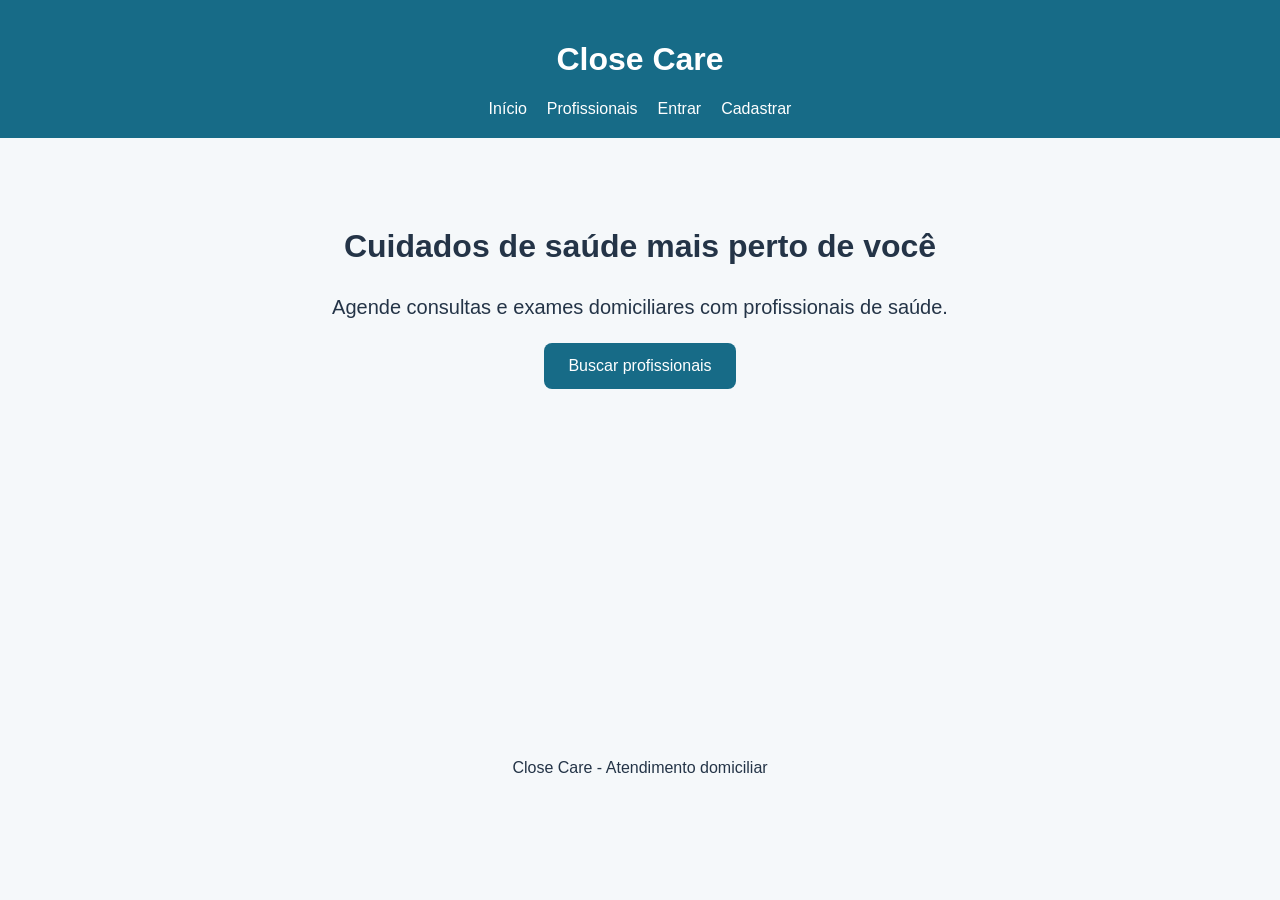
==== app/CloseCare/frontend/index.html @ b2e11e47 "Add files via upload" ====
<!DOCTYPE html>
<html lang="pt-BR">
<head>
    <meta charset="UTF-8">
    <meta name="viewport" content="width=device-width, initial-scale=1.0">
    <title>Close Care - Início</title>
    <link rel="stylesheet" href="css/style.css">
    <script src="js/app.js" defer></script>
</head>
<body>
    <header>
        <h1>Close Care</h1>
        <nav aria-label="Navegação principal">
            <a href="index.html">Início</a>
            <a href="profissionais.html">Profissionais</a>
            <a href="login.html">Entrar</a>
            <a href="cadastro.html">Cadastrar</a>
        </nav>
    </header>

    <main>
        <section class="apresentacao">
            <h2>Cuidados de saúde mais perto de você</h2>
            <p>
                Agende consultas e exames domiciliares
                com profissionais de saúde.
            </p>
            <a class="botao" href="profissionais.html">
                Buscar profissionais
            </a>
        </section>
    </main>

    <footer>
        <p>Close Care - Atendimento domiciliar</p>
    </footer>
</body>
</html>
---- app/CloseCare/frontend/css/style.css ----
* {
    box-sizing: border-box;
}

body {
    margin: 0;
    font-family: Arial, sans-serif;
    background-color: #f5f8fa;
    color: #243447;
}

header {
    background-color: #176b87;
    color: white;
    padding: 20px;
    text-align: center;
}

nav {
    display: flex;
    justify-content: center;
    flex-wrap: wrap;
    gap: 20px;
}

nav a {
    color: white;
    text-decoration: none;
}

nav a:hover {
    text-decoration: underline;
}

main {
    min-height: 65vh;
    padding: 40px 20px;
}

.apresentacao {
    max-width: 700px;
    margin: 50px auto;
    text-align: center;
}

.apresentacao h2 {
    font-size: 32px;
}

.apresentacao p {
    font-size: 20px;
    line-height: 1.6;
}

.botao {
    display: inline-block;
    background-color: #176b87;
    color: white;
    padding: 14px 24px;
    border-radius: 8px;
    text-decoration: none;
}

.botao:hover {
    background-color: #10516a;
}

footer {
    padding: 20px;
    text-align: center;
}
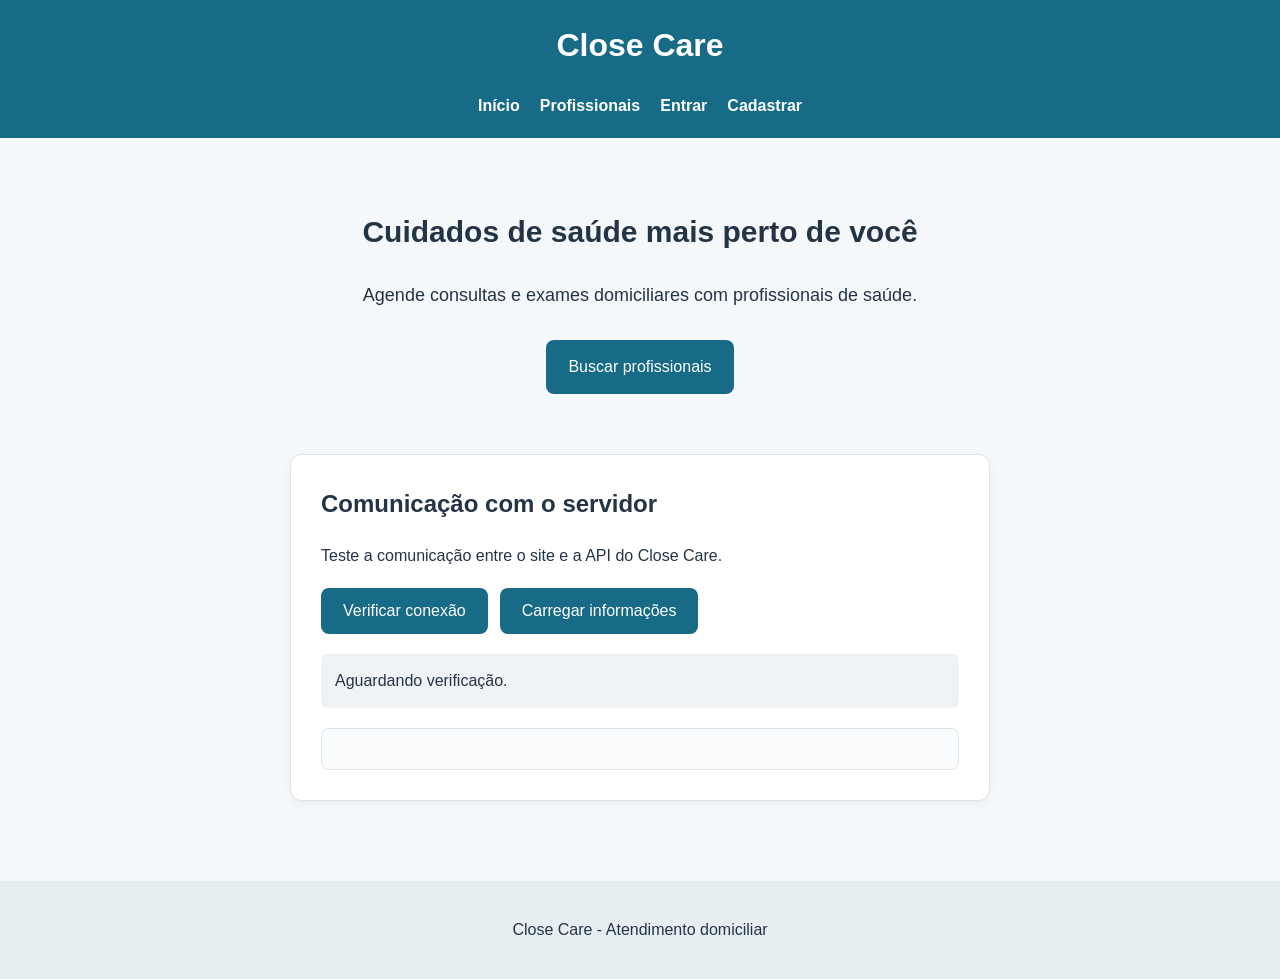
==== commit f3ff80e1: "Conexao entre backend, frontend e banco de dados" ====
--- a/app/CloseCare/frontend/index.html
+++ b/app/CloseCare/frontend/index.html
@@ -3,14 +3,23 @@
 <html lang="pt-BR">
 <head>
     <meta charset="UTF-8">
-    <meta name="viewport" content="width=device-width, initial-scale=1.0">
+
+    <meta name="viewport"
+          content="width=device-width, initial-scale=1.0">
+
     <title>Close Care - Início</title>
+
     <link rel="stylesheet" href="css/style.css">
+    <script src="js/api.js" defer></script>
     <script src="js/app.js" defer></script>
+    
 </head>
+
 <body>
+
     <header>
         <h1>Close Care</h1>
+
         <nav aria-label="Navegação principal">
             <a href="index.html">Início</a>
             <a href="profissionais.html">Profissionais</a>
@@ -20,20 +29,62 @@
     </header>
 
     <main>
+
         <section class="apresentacao">
+
             <h2>Cuidados de saúde mais perto de você</h2>
+
             <p>
                 Agende consultas e exames domiciliares
                 com profissionais de saúde.
             </p>
+
             <a class="botao" href="profissionais.html">
                 Buscar profissionais
             </a>
+
         </section>
+
+        <section class="teste-api">
+
+            <h2>Comunicação com o servidor</h2>
+
+            <p>
+                Teste a comunicação entre o site
+                e a API do Close Care.
+            </p>
+
+            <div class="acoes-api">
+
+                <button id="btn-conexao" type="button">
+                    Verificar conexão
+                </button>
+
+                <button id="btn-informacoes" type="button">
+                    Carregar informações
+                </button>
+
+            </div>
+
+            <p id="resultado-conexao"
+               class="resultado"
+               role="status"
+               aria-live="polite">
+                Aguardando verificação.
+            </p>
+
+            <div id="informacoes-sistema"
+                 class="informacoes-sistema"
+                 aria-live="polite">
+            </div>
+
+        </section>
+
     </main>
 
     <footer>
         <p>Close Care - Atendimento domiciliar</p>
     </footer>
+
 </body>
 </html>
--- a/app/CloseCare/frontend/css/style.css
+++ b/app/CloseCare/frontend/css/style.css
@@ -1,4 +1,3 @@
-
 * {
     box-sizing: border-box;
 }
@@ -8,6 +7,7 @@
     font-family: Arial, sans-serif;
     background-color: #f5f8fa;
     color: #243447;
+    line-height: 1.6;
 }
 
 header {
@@ -15,6 +15,10 @@
     color: white;
     padding: 20px;
     text-align: center;
+}
+
+header h1 {
+    margin-top: 0;
 }
 
 nav {
@@ -27,6 +31,7 @@
 nav a {
     color: white;
     text-decoration: none;
+    font-weight: bold;
 }
 
 nav a:hover {
@@ -34,39 +39,133 @@
 }
 
 main {
-    min-height: 65vh;
-    padding: 40px 20px;
+    max-width: 1000px;
+    min-height: 70vh;
+    margin: auto;
+    padding: 30px 20px;
 }
 
 .apresentacao {
-    max-width: 700px;
-    margin: 50px auto;
     text-align: center;
+    margin: 40px auto 60px;
 }
 
 .apresentacao h2 {
-    font-size: 32px;
+    font-size: 30px;
 }
 
 .apresentacao p {
-    font-size: 20px;
-    line-height: 1.6;
+    font-size: 18px;
+    margin-bottom: 30px;
 }
 
-.botao {
+.botao,
+button {
     display: inline-block;
     background-color: #176b87;
     color: white;
-    padding: 14px 24px;
+    border: none;
     border-radius: 8px;
+    padding: 14px 22px;
+    font-size: 16px;
     text-decoration: none;
+    cursor: pointer;
 }
 
-.botao:hover {
+.botao:hover,
+button:hover {
     background-color: #10516a;
+}
+
+button:disabled {
+    opacity: 0.6;
+    cursor: wait;
+}
+
+button:focus-visible,
+a:focus-visible {
+    outline: 3px solid #f0b429;
+    outline-offset: 3px;
+}
+
+.teste-api {
+    max-width: 700px;
+    margin: 0 auto 50px;
+    padding: 30px;
+    background-color: white;
+    border: 1px solid #dce4e8;
+    border-radius: 12px;
+    box-shadow: 0 3px 10px rgba(0, 0, 0, 0.05);
+}
+
+.teste-api h2 {
+    margin-top: 0;
+}
+
+.acoes-api {
+    display: flex;
+    flex-wrap: wrap;
+    gap: 12px;
+    margin-top: 20px;
+}
+
+.resultado {
+    margin-top: 20px;
+    padding: 14px;
+    background-color: #f0f3f5;
+    border-radius: 6px;
+}
+
+.sucesso {
+    background-color: #e7f6ec;
+    color: #176b42;
+}
+
+.erro {
+    background-color: #fdeaea;
+    color: #a61b1b;
+}
+
+.informacoes-sistema {
+    margin-top: 20px;
+}
+
+.informacoes-sistema:not(:empty) {
+    padding: 20px;
+    border: 1px solid #dce4e8;
+    border-radius: 8px;
+    background-color: #f9fbfc;
+}
+
+.informacoes-sistema h3 {
+    margin-top: 0;
+    color: #176b87;
+}
+
+.informacoes-sistema ul {
+    padding-left: 25px;
 }
 
 footer {
     padding: 20px;
     text-align: center;
+    background-color: #e7eef2;
 }
+
+@media (max-width: 600px) {
+    .apresentacao h2 {
+        font-size: 25px;
+    }
+
+    .teste-api {
+        padding: 20px;
+    }
+
+    .acoes-api {
+        flex-direction: column;
+    }
+
+    .acoes-api button {
+        width: 100%;
+    }
+}
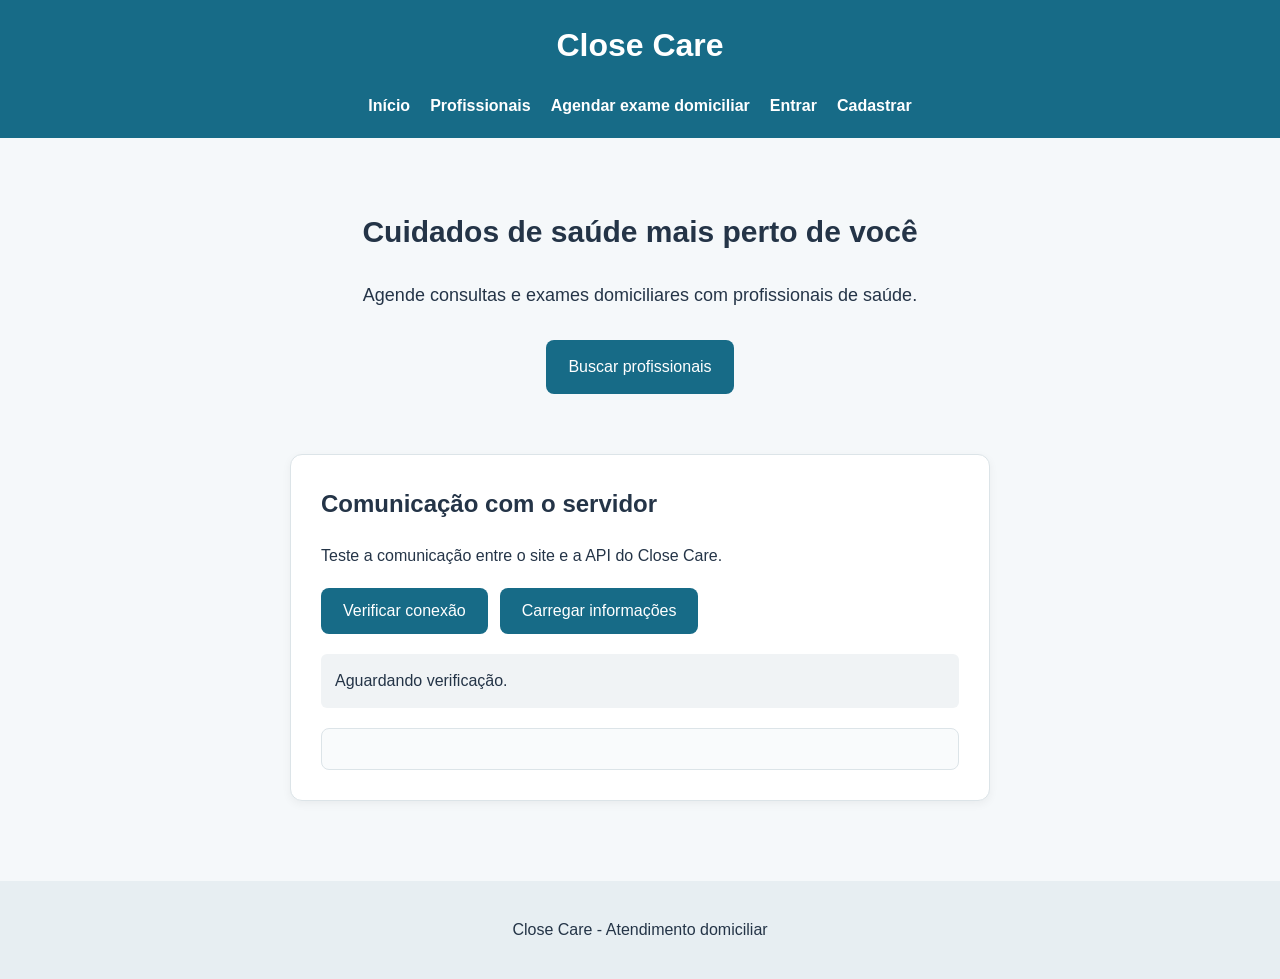
==== commit fea72db1: "Agendamento de exame e escolha de horario" ====
--- a/app/CloseCare/frontend/index.html
+++ b/app/CloseCare/frontend/index.html
@@ -23,6 +23,7 @@
         <nav aria-label="Navegação principal">
             <a href="index.html">Início</a>
             <a href="profissionais.html">Profissionais</a>
+            <a href="exames.html">Agendar exame domiciliar</a>
             <a href="login.html">Entrar</a>
             <a href="cadastro.html">Cadastrar</a>
         </nav>
--- a/app/CloseCare/frontend/css/style.css
+++ b/app/CloseCare/frontend/css/style.css
@@ -169,3 +169,749 @@
         width: 100%;
     }
 }
+
+.cadastro-container {
+    max-width: 600px;
+    margin: 30px auto 60px;
+    padding: 35px;
+    background-color: white;
+    border: 1px solid #dce4e8;
+    border-radius: 12px;
+    box-shadow: 0 3px 12px rgba(0, 0, 0, 0.06);
+}
+
+.cadastro-container h2 {
+    margin-top: 0;
+    color: #176b87;
+}
+
+.cadastro-container h3 {
+    margin-top: 30px;
+    font-size: 19px;
+    color: #176b87;
+}
+
+.campo {
+    display: flex;
+    flex-direction: column;
+    gap: 7px;
+    margin-bottom: 20px;
+}
+
+.campo label {
+    font-weight: bold;
+}
+
+.campo input,
+.campo select {
+    width: 100%;
+    min-height: 46px;
+    padding: 12px;
+    border: 1px solid #9caab3;
+    border-radius: 7px;
+    background-color: white;
+    color: #243447;
+    font-size: 16px;
+}
+
+.campo input:focus,
+.campo select:focus {
+    outline: 3px solid #aed9e8;
+    border-color: #176b87;
+}
+
+.campo small {
+    color: #52616b;
+}
+
+.cadastro-container button[type="submit"] {
+    width: 100%;
+    min-height: 48px;
+    margin-top: 10px;
+}
+
+.link-login {
+    margin-top: 25px;
+    text-align: center;
+}
+
+[hidden] {
+    display: none !important;
+}
+
+@media (max-width: 600px) {
+    .cadastro-container {
+        padding: 20px;
+        margin: 15px auto 40px;
+    }
+}
+
+.login-container,
+.painel-container {
+    max-width: 600px;
+    margin: 40px auto 60px;
+    padding: 35px;
+    background-color: white;
+    border: 1px solid #dce4e8;
+    border-radius: 12px;
+    box-shadow: 0 3px 12px rgba(0, 0, 0, 0.06);
+}
+
+.login-container h2,
+.painel-container h2 {
+    margin-top: 0;
+    color: #176b87;
+}
+
+.login-container button[type="submit"] {
+    width: 100%;
+    margin-top: 10px;
+    min-height: 48px;
+}
+
+.link-cadastro {
+    margin-top: 25px;
+    text-align: center;
+}
+
+.dados-perfil {
+    margin: 25px 0;
+    padding: 20px;
+    background-color: #f5f8fa;
+    border-radius: 8px;
+}
+
+.dados-perfil p {
+    margin: 12px 0;
+}
+
+#area-paciente,
+#area-profissional {
+    margin: 25px 0;
+    padding: 20px;
+    border: 1px solid #dce4e8;
+    border-radius: 8px;
+}
+
+#btn-sair {
+    background-color: #a61b1b;
+}
+
+#btn-sair:hover {
+    background-color: #841616;
+}
+
+[hidden] {
+    display: none !important;
+}
+
+@media (max-width: 600px) {
+
+    .login-container,
+    .painel-container {
+        margin: 15px auto 40px;
+        padding: 20px;
+    }
+}
+
+
+.pesquisa-container,
+.resultados-container {
+    max-width: 900px;
+    margin: 30px auto;
+}
+
+.pesquisa-container {
+    padding: 30px;
+    background-color: white;
+    border: 1px solid #dce4e8;
+    border-radius: 12px;
+}
+
+.pesquisa-container h2 {
+    margin-top: 0;
+    color: #176b87;
+}
+
+.acoes-pesquisa {
+    display: flex;
+    flex-wrap: wrap;
+    gap: 12px;
+}
+
+#btn-limpar {
+    background-color: #52616b;
+}
+
+#btn-limpar:hover {
+    background-color: #364550;
+}
+
+.resultados-container h2 {
+    color: #176b87;
+}
+
+#resultado-pesquisa {
+    margin-bottom: 20px;
+}
+
+.lista-profissionais {
+    display: grid;
+    grid-template-columns: repeat(2, minmax(0, 1fr));
+    gap: 20px;
+}
+
+.card-profissional {
+    padding: 25px;
+    background-color: white;
+    border: 1px solid #dce4e8;
+    border-radius: 12px;
+    box-shadow: 0 3px 10px rgba(0, 0, 0, 0.05);
+}
+
+.card-profissional h3 {
+    margin-top: 0;
+    color: #176b87;
+}
+
+.card-profissional p {
+    margin: 10px 0;
+}
+
+#mensagem-filtro {
+    color: #a61b1b;
+}
+
+@media (max-width: 700px) {
+    .lista-profissionais {
+        grid-template-columns: 1fr;
+    }
+
+    .pesquisa-container {
+        padding: 20px;
+    }
+
+    .acoes-pesquisa {
+        flex-direction: column;
+    }
+
+    .acoes-pesquisa button {
+        width: 100%;
+    }
+}
+
+
+.botao-horarios {
+    margin-top: 15px;
+    font-size: 15px;
+}
+
+.agendamento-container {
+    max-width: 750px;
+    margin: 30px auto;
+    padding: 35px;
+    background-color: white;
+    border: 1px solid #dce4e8;
+    border-radius: 12px;
+}
+
+.agendamento-container h2,
+.agendamento-container h3 {
+    color: #176b87;
+}
+
+.profissional-selecionado {
+    padding: 20px;
+    margin-bottom: 30px;
+    background-color: #f5f8fa;
+    border-radius: 10px;
+}
+
+.profissional-selecionado h3 {
+    margin-top: 0;
+}
+
+.lista-horarios {
+    display: grid;
+    grid-template-columns: repeat(3, minmax(0, 1fr));
+    gap: 12px;
+    margin: 20px 0;
+}
+
+.horario-opcao {
+    padding: 15px 10px;
+    background-color: #eef5f8;
+    color: #176b87;
+    border: 2px solid #b8d3df;
+    border-radius: 8px;
+    font-weight: bold;
+}
+
+.horario-opcao:hover {
+    background-color: #d5e9f1;
+}
+
+.horario-opcao[aria-pressed="true"] {
+    background-color: #176b87;
+    color: white;
+    border-color: #10516a;
+}
+
+.resumo-selecao {
+    margin-top: 30px;
+    padding: 20px;
+    background-color: #eef5f8;
+    border: 1px solid #a8cbd9;
+    border-radius: 10px;
+}
+
+.resumo-selecao h3 {
+    margin-top: 0;
+}
+
+.aviso-agendamento {
+    color: #52616b;
+    font-size: 14px;
+}
+
+.link-voltar {
+    display: inline-block;
+    margin-top: 25px;
+    color: #176b87;
+    font-weight: bold;
+}
+
+@media (max-width: 600px) {
+    .agendamento-container {
+        padding: 20px;
+        margin: 15px auto;
+    }
+
+    .lista-horarios {
+        grid-template-columns: repeat(2, minmax(0, 1fr));
+    }
+}
+
+
+#btn-confirmar {
+    width: 100%;
+    margin-top: 15px;
+    background-color: #176b42;
+    color: white;
+    padding: 15px;
+    font-size: 17px;
+    font-weight: bold;
+}
+
+#btn-confirmar:hover {
+    background-color: #10532f;
+}
+
+#btn-confirmar:disabled {
+    opacity: 0.6;
+    cursor: wait;
+}
+
+#mensagem-confirmacao {
+    margin-top: 20px;
+}
+
+#link-minhas-consultas {
+    display: inline-block;
+    margin-top: 20px;
+    color: #176b87;
+    font-weight: bold;
+}
+
+#orientacao-login {
+    margin-top: 15px;
+}
+
+#link-minhas-consultas[hidden],
+#orientacao-login[hidden] {
+    display: none !important;
+}
+
+
+.lista-consultas {
+    display: grid;
+    grid-template-columns: repeat(2, minmax(0, 1fr));
+    gap: 16px;
+    margin: 20px 0;
+}
+
+.cartao-consulta {
+    padding: 20px;
+    border: 1px solid #dce4e8;
+    border-radius: 10px;
+    background-color: #ffffff;
+}
+
+.cartao-consulta h4 {
+    margin-top: 0;
+    margin-bottom: 8px;
+    color: #176b87;
+}
+
+.cartao-consulta p {
+    margin: 8px 0;
+}
+
+.status-consulta {
+    display: inline-block;
+    padding: 6px 12px;
+    margin: 10px 0;
+    border-radius: 20px;
+    font-size: 13px;
+    font-weight: bold;
+}
+
+.status-agendado {
+    background-color: #e2f4e9;
+    color: #176b42;
+}
+
+.status-cancelado {
+    background-color: #fbe6e6;
+    color: #a61b1b;
+}
+
+.status-realizado {
+    background-color: #e1effb;
+    color: #155a94;
+}
+
+.link-detalhes,
+.link-nova-consulta {
+    display: inline-block;
+    margin-top: 12px;
+    color: #176b87;
+    font-weight: bold;
+}
+
+.cartao-consulta .link-detalhes {
+    display: block;
+}
+
+.detalhes-container {
+    max-width: 800px;
+    margin: 35px auto;
+    padding: 35px;
+    border: 1px solid #dce4e8;
+    border-radius: 12px;
+    background-color: white;
+}
+
+.detalhes-container h2 {
+    margin-top: 0;
+    color: #176b87;
+}
+
+.detalhes-cabecalho {
+    display: flex;
+    align-items: center;
+    justify-content: space-between;
+    gap: 15px;
+    padding: 20px;
+    margin: 25px 0;
+    border-radius: 10px;
+    background-color: #f5f8fa;
+}
+
+.detalhes-cabecalho p {
+    margin: 0;
+    color: #52616b;
+}
+
+.detalhes-cabecalho h3 {
+    margin: 5px 0 0;
+    font-size: 28px;
+    color: #176b87;
+}
+
+.detalhes-grid {
+    display: grid;
+    grid-template-columns: repeat(2, minmax(0, 1fr));
+    gap: 25px;
+    margin: 25px 0;
+}
+
+.detalhes-grid dt {
+    margin-bottom: 6px;
+    color: #52616b;
+    font-size: 14px;
+}
+
+.detalhes-grid dd {
+    margin: 0;
+    font-weight: 600;
+}
+
+@media (max-width: 650px) {
+    .lista-consultas,
+    .detalhes-grid {
+        grid-template-columns: 1fr;
+    }
+
+    .detalhes-container {
+        margin: 15px auto;
+        padding: 20px;
+    }
+
+    .detalhes-cabecalho {
+        align-items: flex-start;
+        flex-direction: column;
+    }
+}
+
+
+.area-cancelamento {
+    margin-top: 30px;
+    padding: 22px;
+    border: 1px solid #edc5c5;
+    background-color: #fff8f8;
+    border-radius: 10px;
+}
+
+.area-cancelamento h3 {
+    margin-top: 0;
+    color: #a61b1b;
+}
+
+.btn-cancelar-consulta {
+    margin-top: 12px;
+    padding: 12px 20px;
+    background-color: #a61b1b;
+    color: white;
+    border: none;
+    border-radius: 8px;
+    font-weight: bold;
+    cursor: pointer;
+}
+
+.btn-cancelar-consulta:hover {
+    background-color: #841616;
+}
+
+.btn-cancelar-consulta:disabled {
+    opacity: 0.6;
+    cursor: wait;
+}
+
+#mensagem-cancelamento {
+    margin: 20px 0;
+}
+
+.resultado.sucesso {
+    color: #176b42;
+}
+
+.resultado.erro {
+    color: #a61b1b;
+}
+
+
+.agenda-container {
+    max-width: 900px;
+    margin: 30px auto;
+    padding: 30px;
+    background-color: white;
+    border: 1px solid #dce4e8;
+    border-radius: 12px;
+}
+
+.agenda-container h2,
+.agenda-container h3 {
+    color: #176b87;
+}
+
+.agenda-bloco {
+    padding: 22px;
+    margin: 25px 0;
+    border: 1px solid #dce4e8;
+    border-radius: 10px;
+    background-color: #f9fbfc;
+}
+
+.agenda-bloco h3 {
+    margin-top: 0;
+}
+
+.agenda-form-linha {
+    display: grid;
+    grid-template-columns: repeat(3, minmax(0, 1fr));
+    gap: 16px;
+}
+
+.agenda-form-perfil {
+    grid-template-columns: 2fr 1fr;
+}
+
+.agenda-ajuda {
+    color: #52616b;
+    font-size: 14px;
+}
+
+.lista-agenda {
+    display: grid;
+    grid-template-columns: repeat(2, minmax(0, 1fr));
+    gap: 12px;
+    margin-top: 15px;
+}
+
+.item-agenda {
+    padding: 16px;
+    border: 1px solid #dce4e8;
+    border-radius: 8px;
+    background-color: white;
+}
+
+.item-agenda h4 {
+    margin: 0 0 8px;
+    color: #176b87;
+}
+
+.item-agenda p {
+    margin: 5px 0;
+}
+
+.item-agenda small {
+    color: #52616b;
+}
+
+@media (max-width: 650px) {
+    .agenda-container {
+        padding: 18px;
+        margin: 15px auto;
+    }
+
+    .agenda-form-linha,
+    .agenda-form-perfil,
+    .lista-agenda {
+        grid-template-columns: 1fr;
+    }
+}
+
+
+.resumo-exame {
+    max-width: 850px;
+    margin: 25px auto;
+    padding: 24px;
+    border: 1px solid #c5dfd1;
+    border-radius: 10px;
+    background-color: #f1faf5;
+}
+
+.resumo-exame h2 {
+    margin-top: 0;
+    color: #176b42;
+}
+
+.resumo-exame p {
+    margin: 10px 0;
+}
+
+.card-profissional button {
+    margin-top: 12px;
+}
+
+.card-profissional button[aria-pressed="true"] {
+    background-color: #176b42;
+}
+
+#mensagem-profissionais-exame,
+#mensagem-tipos-exame {
+    margin-top: 15px;
+}
+
+
+.horarios-exame-container {
+    max-width: 850px;
+    margin: 30px auto;
+    padding: 30px;
+    background-color: white;
+    border: 1px solid #dce4e8;
+    border-radius: 12px;
+}
+
+.horarios-exame-container h2,
+.horarios-exame-container h3 {
+    color: #176b87;
+}
+
+.resumo-dados-exame {
+    padding: 20px;
+    margin: 20px 0;
+    border-radius: 10px;
+    background-color: #f0f6f9;
+}
+
+.resumo-dados-exame p {
+    margin: 10px 0;
+}
+
+.selecao-data-exame {
+    margin-top: 25px;
+}
+
+#data-horarios-exame {
+    display: block;
+    margin: 12px 0 25px;
+    padding: 10px;
+    border: 1px solid #a9bac5;
+    border-radius: 6px;
+}
+
+.lista-horarios-exame {
+    display: grid;
+    grid-template-columns: repeat(3, minmax(0, 1fr));
+    gap: 12px;
+    margin-top: 20px;
+}
+
+.botao-horario-exame {
+    padding: 14px;
+    border: 1px solid #aacbd9;
+    background-color: white;
+    color: #176b87;
+    border-radius: 8px;
+    cursor: pointer;
+}
+
+.botao-horario-exame:hover {
+    background-color: #e8f3f8;
+}
+
+.botao-horario-exame[aria-pressed="true"] {
+    background-color: #176b87;
+    color: white;
+    border-color: #176b87;
+}
+
+.resumo-horario-exame {
+    margin-top: 25px;
+    padding: 20px;
+    border: 1px solid #b4d8bf;
+    border-radius: 10px;
+    background-color: #f0faf3;
+}
+
+.resumo-horario-exame h3 {
+    color: #176b42;
+}
+
+.aviso-exame {
+    font-size: 14px;
+    color: #52616b;
+}
+
+@media (max-width: 650px) {
+    .horarios-exame-container {
+        margin: 15px auto;
+        padding: 20px;
+    }
+
+    .lista-horarios-exame {
+        grid-template-columns: 1fr;
+    }
+}
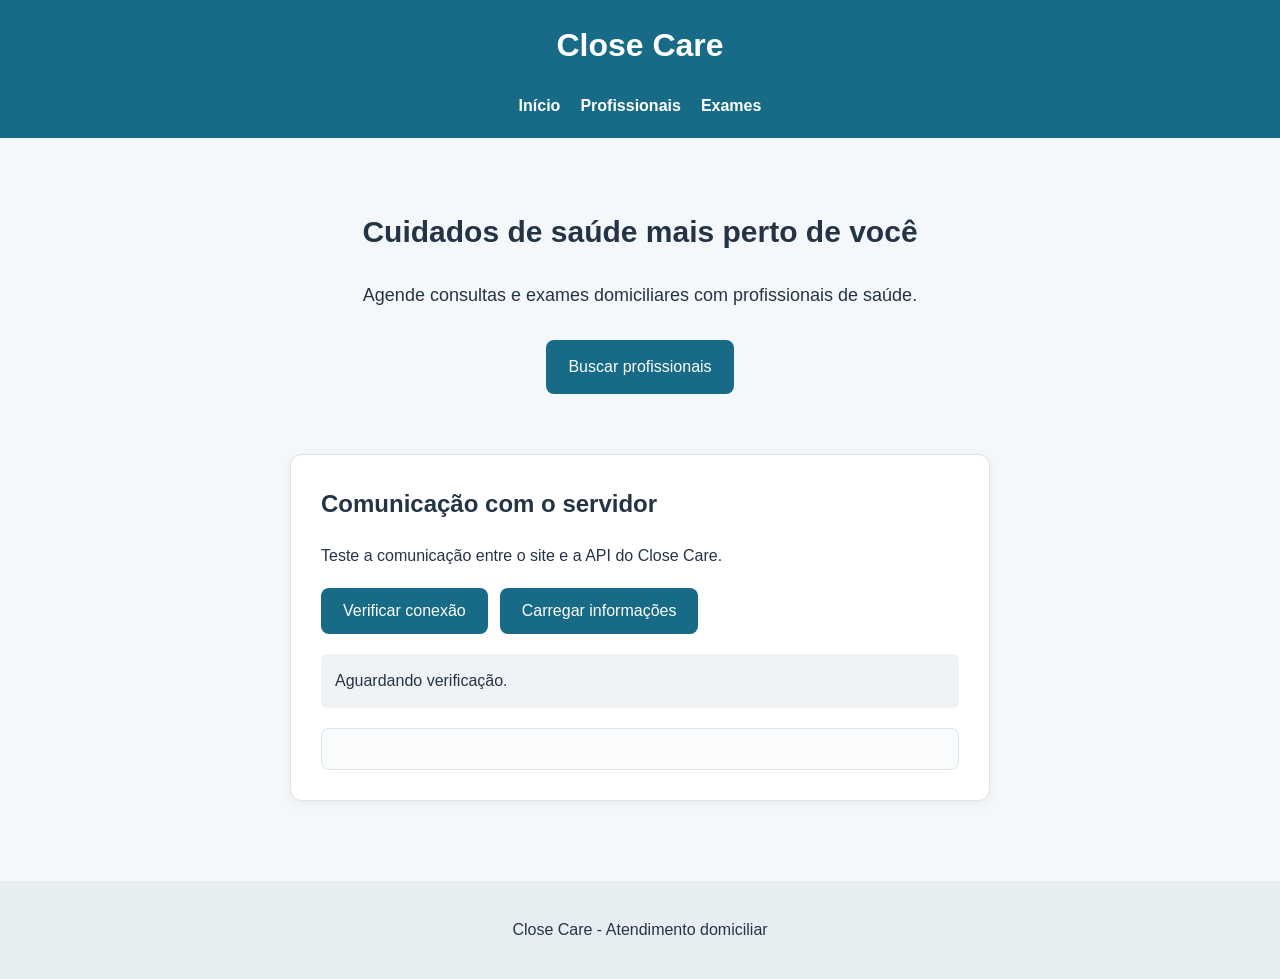
==== commit df0a4172: "Remarcar Exames e Consultas merged" ====
--- a/app/CloseCare/frontend/index.html
+++ b/app/CloseCare/frontend/index.html
@@ -11,6 +11,7 @@
 
     <link rel="stylesheet" href="css/style.css">
     <script src="js/api.js" defer></script>
+    <script src="js/header.js" defer></script>
     <script src="js/app.js" defer></script>
     
 </head>
@@ -20,13 +21,15 @@
     <header>
         <h1>Close Care</h1>
 
-        <nav aria-label="Navegação principal">
-            <a href="index.html">Início</a>
-            <a href="profissionais.html">Profissionais</a>
-            <a href="exames.html">Agendar exame domiciliar</a>
-            <a href="login.html">Entrar</a>
-            <a href="cadastro.html">Cadastrar</a>
-        </nav>
+        <nav
+        aria-label="Navegação principal"
+        id="navegacao-principal">
+
+        <a href="index.html">Início</a>
+        <a href="profissionais.html">Profissionais</a>
+        <a href="exames.html">Exames</a>
+
+    </nav>
     </header>
 
     <main>
--- a/app/CloseCare/frontend/css/style.css
+++ b/app/CloseCare/frontend/css/style.css
@@ -915,3 +915,57 @@
         grid-template-columns: 1fr;
     }
 }
+
+
+.btn-confirmar-exame {
+    display: inline-block;
+    margin-top: 18px;
+    padding: 12px 24px;
+    background-color: #176b87;
+    color: white;
+    border: none;
+    border-radius: 8px;
+    font-weight: bold;
+    cursor: pointer;
+}
+
+.btn-confirmar-exame:hover {
+    background-color: #12536a;
+}
+
+.btn-confirmar-exame:disabled {
+    opacity: 0.6;
+    cursor: wait;
+}
+
+#campo-observacoes-exame {
+    margin-top: 20px;
+}
+
+#observacoes-exame {
+    display: block;
+    width: 100%;
+    min-height: 90px;
+    box-sizing: border-box;
+    margin-top: 8px;
+    padding: 10px;
+    border: 1px solid #a9bac5;
+    border-radius: 8px;
+    font: inherit;
+    resize: vertical;
+}
+
+#mensagem-confirmacao-exame {
+    margin-top: 18px;
+}
+
+#link-login-exame {
+    display: inline-block;
+    margin-top: 12px;
+    color: #176b87;
+    font-weight: bold;
+}
+
+#link-login-exame[hidden] {
+    display: none;
+}
